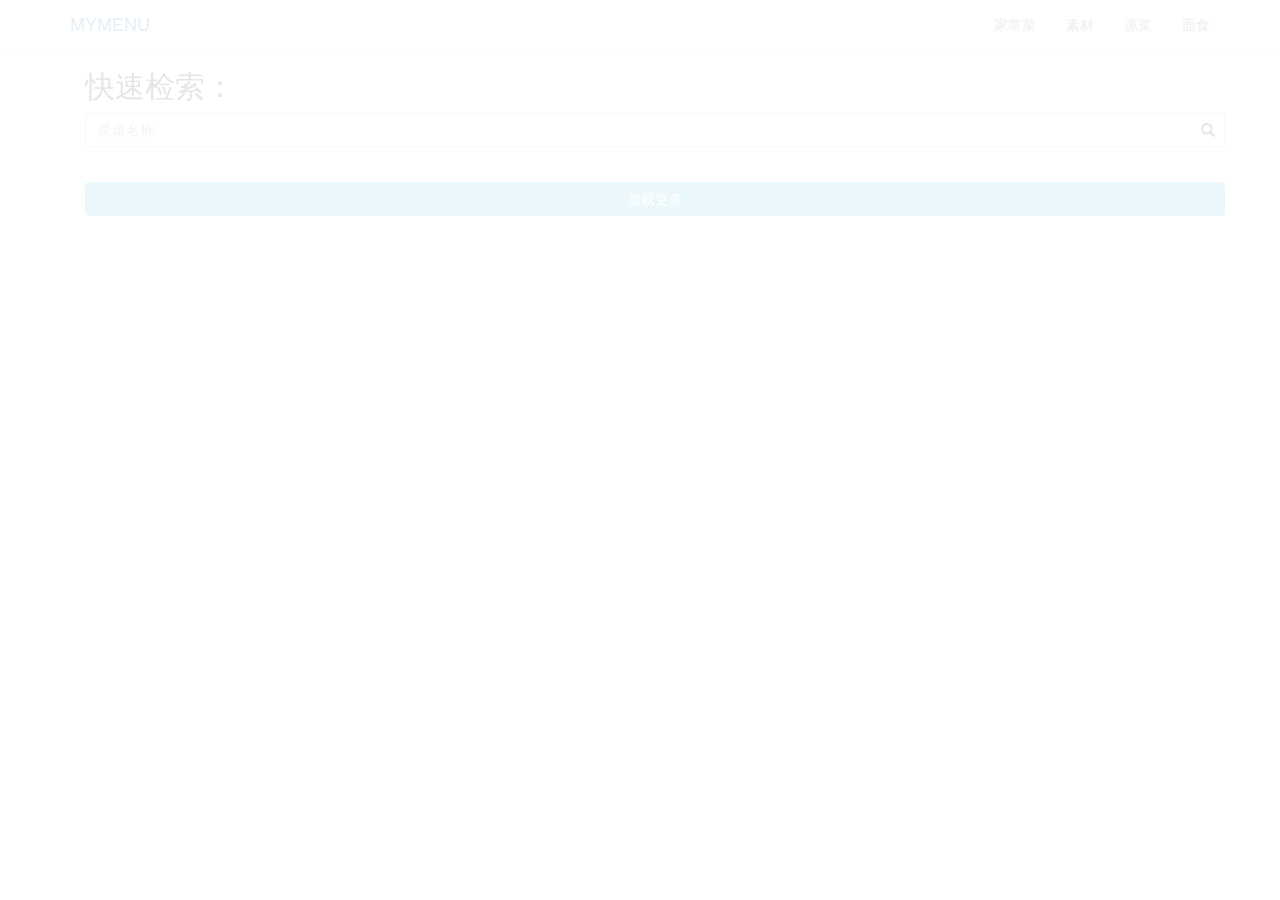
==== index.html @ b7604c9f "varsion 1.0 initial construction" ====
<!DOCTYPE html>
<html ng-app="myMenu">
<head lang="en">
  <meta charset="UTF-8">
  <meta name="viewport" content="width=device-width,initial-scale=1,user-scalable=no"/>
  <title>简化版的菜谱大全</title>
  <link rel="stylesheet" href="css/bootstrap.css"/>
  <link rel="stylesheet" href="css/base.css"/>
</head>
<body>
<div class="container">
  <div ng-view class="box"></div>
</div>

<script src="js/jquery-1.11.1.js"></script>
<script src="js/bootstrap.js"></script>
<script src="js/angular.js"></script>
<script src="js/angular-route.js"></script>
<script src="js/angular-animate.js"></script>

<script src="app/base.js"></script>
<script src="app/myCtrl.js"></script>
<script src="app/myDirective.js"></script>
<script src="app/myAnimate.js"></script>

</body>
</html>
---- css/base.css ----
body {
  background: #fff;
}
body .main {
  margin-top: 50px;
}
body .main .row {
  text-align: center;
}
body .main .row p {
  margin: 10px 0 15px 0;
}
body .main .row p .titleS {
  font-size: 18px;
  color: #993300;
}
body .main .row p .titleS:hover {
  text-decoration: none;
  background: #993300;
  color: #fff;
}
body .breadcrumb {
  background: none;
  padding: 20px 0 0 0;
  font-size: 18px;
}
body .img-lg #foodImg {
  display: block;
}
body .info {
  background: lightgray;
  max-width: 600px;
}
body .info p {
  padding: 10px 0;
  margin: 0;
  font-size: 1.25em;
  line-height: 1.6em;
}
@media (max-width: 768px) {
  body .img-lg h2 {
    font-size: 1.8em;
  }
}
@media (max-width: 300px) {
  body .img-lg h2 {
    font-size: 1.25em;
  }
}
body #searchFood {
  z-index: 10;
}
body #food {
  border-radius: 0;
}
body #searchPop {
  position: relative;
  top: -22px;
  z-index: 1;
}
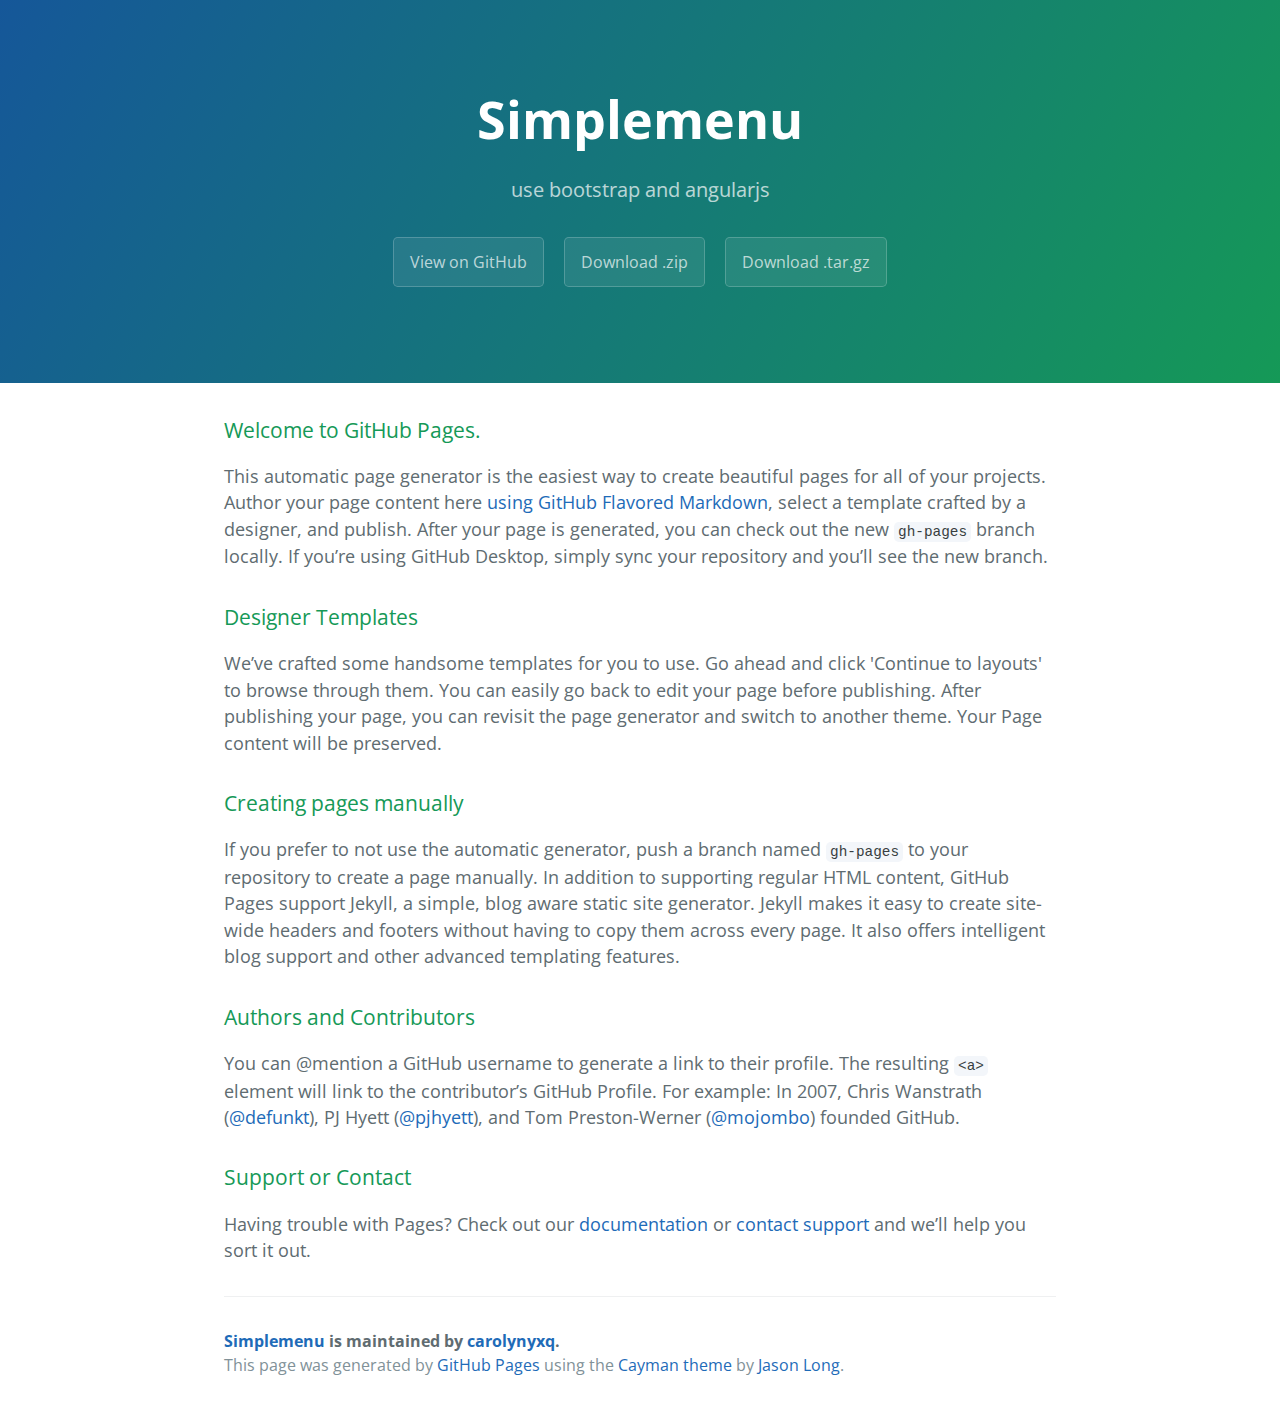
==== commit 256a9234: "Create gh-pages branch via GitHub" ====
--- a/index.html
+++ b/index.html
@@ -1,27 +1,57 @@
 <!DOCTYPE html>
-<html ng-app="myMenu">
-<head lang="en">
-  <meta charset="UTF-8">
-  <meta name="viewport" content="width=device-width,initial-scale=1,user-scalable=no"/>
-  <title>简化版的菜谱大全</title>
-  <link rel="stylesheet" href="css/bootstrap.css"/>
-  <link rel="stylesheet" href="css/base.css"/>
-</head>
-<body>
-<div class="container">
-  <div ng-view class="box"></div>
-</div>
+<html lang="en-us">
+  <head>
+    <meta charset="UTF-8">
+    <title>Simplemenu by carolynyxq</title>
+    <meta name="viewport" content="width=device-width, initial-scale=1">
+    <link rel="stylesheet" type="text/css" href="stylesheets/normalize.css" media="screen">
+    <link href='https://fonts.googleapis.com/css?family=Open+Sans:400,700' rel='stylesheet' type='text/css'>
+    <link rel="stylesheet" type="text/css" href="stylesheets/stylesheet.css" media="screen">
+    <link rel="stylesheet" type="text/css" href="stylesheets/github-light.css" media="screen">
+  </head>
+  <body>
+    <section class="page-header">
+      <h1 class="project-name">Simplemenu</h1>
+      <h2 class="project-tagline">use bootstrap and angularjs</h2>
+      <a href="https://github.com/carolynyxq/simpleMenu" class="btn">View on GitHub</a>
+      <a href="https://github.com/carolynyxq/simpleMenu/zipball/master" class="btn">Download .zip</a>
+      <a href="https://github.com/carolynyxq/simpleMenu/tarball/master" class="btn">Download .tar.gz</a>
+    </section>
 
-<script src="js/jquery-1.11.1.js"></script>
-<script src="js/bootstrap.js"></script>
-<script src="js/angular.js"></script>
-<script src="js/angular-route.js"></script>
-<script src="js/angular-animate.js"></script>
+    <section class="main-content">
+      <h3>
+<a id="welcome-to-github-pages" class="anchor" href="#welcome-to-github-pages" aria-hidden="true"><span aria-hidden="true" class="octicon octicon-link"></span></a>Welcome to GitHub Pages.</h3>
 
-<script src="app/base.js"></script>
-<script src="app/myCtrl.js"></script>
-<script src="app/myDirective.js"></script>
-<script src="app/myAnimate.js"></script>
+<p>This automatic page generator is the easiest way to create beautiful pages for all of your projects. Author your page content here <a href="https://guides.github.com/features/mastering-markdown/">using GitHub Flavored Markdown</a>, select a template crafted by a designer, and publish. After your page is generated, you can check out the new <code>gh-pages</code> branch locally. If you’re using GitHub Desktop, simply sync your repository and you’ll see the new branch.</p>
 
-</body>
-</html>+<h3>
+<a id="designer-templates" class="anchor" href="#designer-templates" aria-hidden="true"><span aria-hidden="true" class="octicon octicon-link"></span></a>Designer Templates</h3>
+
+<p>We’ve crafted some handsome templates for you to use. Go ahead and click 'Continue to layouts' to browse through them. You can easily go back to edit your page before publishing. After publishing your page, you can revisit the page generator and switch to another theme. Your Page content will be preserved.</p>
+
+<h3>
+<a id="creating-pages-manually" class="anchor" href="#creating-pages-manually" aria-hidden="true"><span aria-hidden="true" class="octicon octicon-link"></span></a>Creating pages manually</h3>
+
+<p>If you prefer to not use the automatic generator, push a branch named <code>gh-pages</code> to your repository to create a page manually. In addition to supporting regular HTML content, GitHub Pages support Jekyll, a simple, blog aware static site generator. Jekyll makes it easy to create site-wide headers and footers without having to copy them across every page. It also offers intelligent blog support and other advanced templating features.</p>
+
+<h3>
+<a id="authors-and-contributors" class="anchor" href="#authors-and-contributors" aria-hidden="true"><span aria-hidden="true" class="octicon octicon-link"></span></a>Authors and Contributors</h3>
+
+<p>You can @mention a GitHub username to generate a link to their profile. The resulting <code>&lt;a&gt;</code> element will link to the contributor’s GitHub Profile. For example: In 2007, Chris Wanstrath (<a href="https://github.com/defunkt" class="user-mention">@defunkt</a>), PJ Hyett (<a href="https://github.com/pjhyett" class="user-mention">@pjhyett</a>), and Tom Preston-Werner (<a href="https://github.com/mojombo" class="user-mention">@mojombo</a>) founded GitHub.</p>
+
+<h3>
+<a id="support-or-contact" class="anchor" href="#support-or-contact" aria-hidden="true"><span aria-hidden="true" class="octicon octicon-link"></span></a>Support or Contact</h3>
+
+<p>Having trouble with Pages? Check out our <a href="https://help.github.com/pages">documentation</a> or <a href="https://github.com/contact">contact support</a> and we’ll help you sort it out.</p>
+
+      <footer class="site-footer">
+        <span class="site-footer-owner"><a href="https://github.com/carolynyxq/simpleMenu">Simplemenu</a> is maintained by <a href="https://github.com/carolynyxq">carolynyxq</a>.</span>
+
+        <span class="site-footer-credits">This page was generated by <a href="https://pages.github.com">GitHub Pages</a> using the <a href="https://github.com/jasonlong/cayman-theme">Cayman theme</a> by <a href="https://twitter.com/jasonlong">Jason Long</a>.</span>
+      </footer>
+
+    </section>
+
+  
+  </body>
+</html>
--- a/stylesheets/stylesheet.css
+++ b/stylesheets/stylesheet.css
@@ -0,0 +1,245 @@
+* {
+  box-sizing: border-box; }
+
+body {
+  padding: 0;
+  margin: 0;
+  font-family: "Open Sans", "Helvetica Neue", Helvetica, Arial, sans-serif;
+  font-size: 16px;
+  line-height: 1.5;
+  color: #606c71; }
+
+a {
+  color: #1e6bb8;
+  text-decoration: none; }
+  a:hover {
+    text-decoration: underline; }
+
+.btn {
+  display: inline-block;
+  margin-bottom: 1rem;
+  color: rgba(255, 255, 255, 0.7);
+  background-color: rgba(255, 255, 255, 0.08);
+  border-color: rgba(255, 255, 255, 0.2);
+  border-style: solid;
+  border-width: 1px;
+  border-radius: 0.3rem;
+  transition: color 0.2s, background-color 0.2s, border-color 0.2s; }
+  .btn + .btn {
+    margin-left: 1rem; }
+
+.btn:hover {
+  color: rgba(255, 255, 255, 0.8);
+  text-decoration: none;
+  background-color: rgba(255, 255, 255, 0.2);
+  border-color: rgba(255, 255, 255, 0.3); }
+
+@media screen and (min-width: 64em) {
+  .btn {
+    padding: 0.75rem 1rem; } }
+
+@media screen and (min-width: 42em) and (max-width: 64em) {
+  .btn {
+    padding: 0.6rem 0.9rem;
+    font-size: 0.9rem; } }
+
+@media screen and (max-width: 42em) {
+  .btn {
+    display: block;
+    width: 100%;
+    padding: 0.75rem;
+    font-size: 0.9rem; }
+    .btn + .btn {
+      margin-top: 1rem;
+      margin-left: 0; } }
+
+.page-header {
+  color: #fff;
+  text-align: center;
+  background-color: #159957;
+  background-image: linear-gradient(120deg, #155799, #159957); }
+
+@media screen and (min-width: 64em) {
+  .page-header {
+    padding: 5rem 6rem; } }
+
+@media screen and (min-width: 42em) and (max-width: 64em) {
+  .page-header {
+    padding: 3rem 4rem; } }
+
+@media screen and (max-width: 42em) {
+  .page-header {
+    padding: 2rem 1rem; } }
+
+.project-name {
+  margin-top: 0;
+  margin-bottom: 0.1rem; }
+
+@media screen and (min-width: 64em) {
+  .project-name {
+    font-size: 3.25rem; } }
+
+@media screen and (min-width: 42em) and (max-width: 64em) {
+  .project-name {
+    font-size: 2.25rem; } }
+
+@media screen and (max-width: 42em) {
+  .project-name {
+    font-size: 1.75rem; } }
+
+.project-tagline {
+  margin-bottom: 2rem;
+  font-weight: normal;
+  opacity: 0.7; }
+
+@media screen and (min-width: 64em) {
+  .project-tagline {
+    font-size: 1.25rem; } }
+
+@media screen and (min-width: 42em) and (max-width: 64em) {
+  .project-tagline {
+    font-size: 1.15rem; } }
+
+@media screen and (max-width: 42em) {
+  .project-tagline {
+    font-size: 1rem; } }
+
+.main-content :first-child {
+  margin-top: 0; }
+.main-content img {
+  max-width: 100%; }
+.main-content h1, .main-content h2, .main-content h3, .main-content h4, .main-content h5, .main-content h6 {
+  margin-top: 2rem;
+  margin-bottom: 1rem;
+  font-weight: normal;
+  color: #159957; }
+.main-content p {
+  margin-bottom: 1em; }
+.main-content code {
+  padding: 2px 4px;
+  font-family: Consolas, "Liberation Mono", Menlo, Courier, monospace;
+  font-size: 0.9rem;
+  color: #383e41;
+  background-color: #f3f6fa;
+  border-radius: 0.3rem; }
+.main-content pre {
+  padding: 0.8rem;
+  margin-top: 0;
+  margin-bottom: 1rem;
+  font: 1rem Consolas, "Liberation Mono", Menlo, Courier, monospace;
+  color: #567482;
+  word-wrap: normal;
+  background-color: #f3f6fa;
+  border: solid 1px #dce6f0;
+  border-radius: 0.3rem; }
+  .main-content pre > code {
+    padding: 0;
+    margin: 0;
+    font-size: 0.9rem;
+    color: #567482;
+    word-break: normal;
+    white-space: pre;
+    background: transparent;
+    border: 0; }
+.main-content .highlight {
+  margin-bottom: 1rem; }
+  .main-content .highlight pre {
+    margin-bottom: 0;
+    word-break: normal; }
+.main-content .highlight pre, .main-content pre {
+  padding: 0.8rem;
+  overflow: auto;
+  font-size: 0.9rem;
+  line-height: 1.45;
+  border-radius: 0.3rem; }
+.main-content pre code, .main-content pre tt {
+  display: inline;
+  max-width: initial;
+  padding: 0;
+  margin: 0;
+  overflow: initial;
+  line-height: inherit;
+  word-wrap: normal;
+  background-color: transparent;
+  border: 0; }
+  .main-content pre code:before, .main-content pre code:after, .main-content pre tt:before, .main-content pre tt:after {
+    content: normal; }
+.main-content ul, .main-content ol {
+  margin-top: 0; }
+.main-content blockquote {
+  padding: 0 1rem;
+  margin-left: 0;
+  color: #819198;
+  border-left: 0.3rem solid #dce6f0; }
+  .main-content blockquote > :first-child {
+    margin-top: 0; }
+  .main-content blockquote > :last-child {
+    margin-bottom: 0; }
+.main-content table {
+  display: block;
+  width: 100%;
+  overflow: auto;
+  word-break: normal;
+  word-break: keep-all; }
+  .main-content table th {
+    font-weight: bold; }
+  .main-content table th, .main-content table td {
+    padding: 0.5rem 1rem;
+    border: 1px solid #e9ebec; }
+.main-content dl {
+  padding: 0; }
+  .main-content dl dt {
+    padding: 0;
+    margin-top: 1rem;
+    font-size: 1rem;
+    font-weight: bold; }
+  .main-content dl dd {
+    padding: 0;
+    margin-bottom: 1rem; }
+.main-content hr {
+  height: 2px;
+  padding: 0;
+  margin: 1rem 0;
+  background-color: #eff0f1;
+  border: 0; }
+
+@media screen and (min-width: 64em) {
+  .main-content {
+    max-width: 64rem;
+    padding: 2rem 6rem;
+    margin: 0 auto;
+    font-size: 1.1rem; } }
+
+@media screen and (min-width: 42em) and (max-width: 64em) {
+  .main-content {
+    padding: 2rem 4rem;
+    font-size: 1.1rem; } }
+
+@media screen and (max-width: 42em) {
+  .main-content {
+    padding: 2rem 1rem;
+    font-size: 1rem; } }
+
+.site-footer {
+  padding-top: 2rem;
+  margin-top: 2rem;
+  border-top: solid 1px #eff0f1; }
+
+.site-footer-owner {
+  display: block;
+  font-weight: bold; }
+
+.site-footer-credits {
+  color: #819198; }
+
+@media screen and (min-width: 64em) {
+  .site-footer {
+    font-size: 1rem; } }
+
+@media screen and (min-width: 42em) and (max-width: 64em) {
+  .site-footer {
+    font-size: 1rem; } }
+
+@media screen and (max-width: 42em) {
+  .site-footer {
+    font-size: 0.9rem; } }
--- a/stylesheets/github-light.css
+++ b/stylesheets/github-light.css
@@ -0,0 +1,124 @@
+/*
+The MIT License (MIT)
+
+Copyright (c) 2016 GitHub, Inc.
+
+Permission is hereby granted, free of charge, to any person obtaining a copy
+of this software and associated documentation files (the "Software"), to deal
+in the Software without restriction, including without limitation the rights
+to use, copy, modify, merge, publish, distribute, sublicense, and/or sell
+copies of the Software, and to permit persons to whom the Software is
+furnished to do so, subject to the following conditions:
+
+The above copyright notice and this permission notice shall be included in all
+copies or substantial portions of the Software.
+
+THE SOFTWARE IS PROVIDED "AS IS", WITHOUT WARRANTY OF ANY KIND, EXPRESS OR
+IMPLIED, INCLUDING BUT NOT LIMITED TO THE WARRANTIES OF MERCHANTABILITY,
+FITNESS FOR A PARTICULAR PURPOSE AND NONINFRINGEMENT. IN NO EVENT SHALL THE
+AUTHORS OR COPYRIGHT HOLDERS BE LIABLE FOR ANY CLAIM, DAMAGES OR OTHER
+LIABILITY, WHETHER IN AN ACTION OF CONTRACT, TORT OR OTHERWISE, ARISING FROM,
+OUT OF OR IN CONNECTION WITH THE SOFTWARE OR THE USE OR OTHER DEALINGS IN THE
+SOFTWARE.
+
+*/
+
+.pl-c /* comment */ {
+  color: #969896;
+}
+
+.pl-c1 /* constant, variable.other.constant, support, meta.property-name, support.constant, support.variable, meta.module-reference, markup.raw, meta.diff.header */,
+.pl-s .pl-v /* string variable */ {
+  color: #0086b3;
+}
+
+.pl-e /* entity */,
+.pl-en /* entity.name */ {
+  color: #795da3;
+}
+
+.pl-smi /* variable.parameter.function, storage.modifier.package, storage.modifier.import, storage.type.java, variable.other */,
+.pl-s .pl-s1 /* string source */ {
+  color: #333;
+}
+
+.pl-ent /* entity.name.tag */ {
+  color: #63a35c;
+}
+
+.pl-k /* keyword, storage, storage.type */ {
+  color: #a71d5d;
+}
+
+.pl-s /* string */,
+.pl-pds /* punctuation.definition.string, string.regexp.character-class */,
+.pl-s .pl-pse .pl-s1 /* string punctuation.section.embedded source */,
+.pl-sr /* string.regexp */,
+.pl-sr .pl-cce /* string.regexp constant.character.escape */,
+.pl-sr .pl-sre /* string.regexp source.ruby.embedded */,
+.pl-sr .pl-sra /* string.regexp string.regexp.arbitrary-repitition */ {
+  color: #183691;
+}
+
+.pl-v /* variable */ {
+  color: #ed6a43;
+}
+
+.pl-id /* invalid.deprecated */ {
+  color: #b52a1d;
+}
+
+.pl-ii /* invalid.illegal */ {
+  color: #f8f8f8;
+  background-color: #b52a1d;
+}
+
+.pl-sr .pl-cce /* string.regexp constant.character.escape */ {
+  font-weight: bold;
+  color: #63a35c;
+}
+
+.pl-ml /* markup.list */ {
+  color: #693a17;
+}
+
+.pl-mh /* markup.heading */,
+.pl-mh .pl-en /* markup.heading entity.name */,
+.pl-ms /* meta.separator */ {
+  font-weight: bold;
+  color: #1d3e81;
+}
+
+.pl-mq /* markup.quote */ {
+  color: #008080;
+}
+
+.pl-mi /* markup.italic */ {
+  font-style: italic;
+  color: #333;
+}
+
+.pl-mb /* markup.bold */ {
+  font-weight: bold;
+  color: #333;
+}
+
+.pl-md /* markup.deleted, meta.diff.header.from-file */ {
+  color: #bd2c00;
+  background-color: #ffecec;
+}
+
+.pl-mi1 /* markup.inserted, meta.diff.header.to-file */ {
+  color: #55a532;
+  background-color: #eaffea;
+}
+
+.pl-mdr /* meta.diff.range */ {
+  font-weight: bold;
+  color: #795da3;
+}
+
+.pl-mo /* meta.output */ {
+  color: #1d3e81;
+}
+
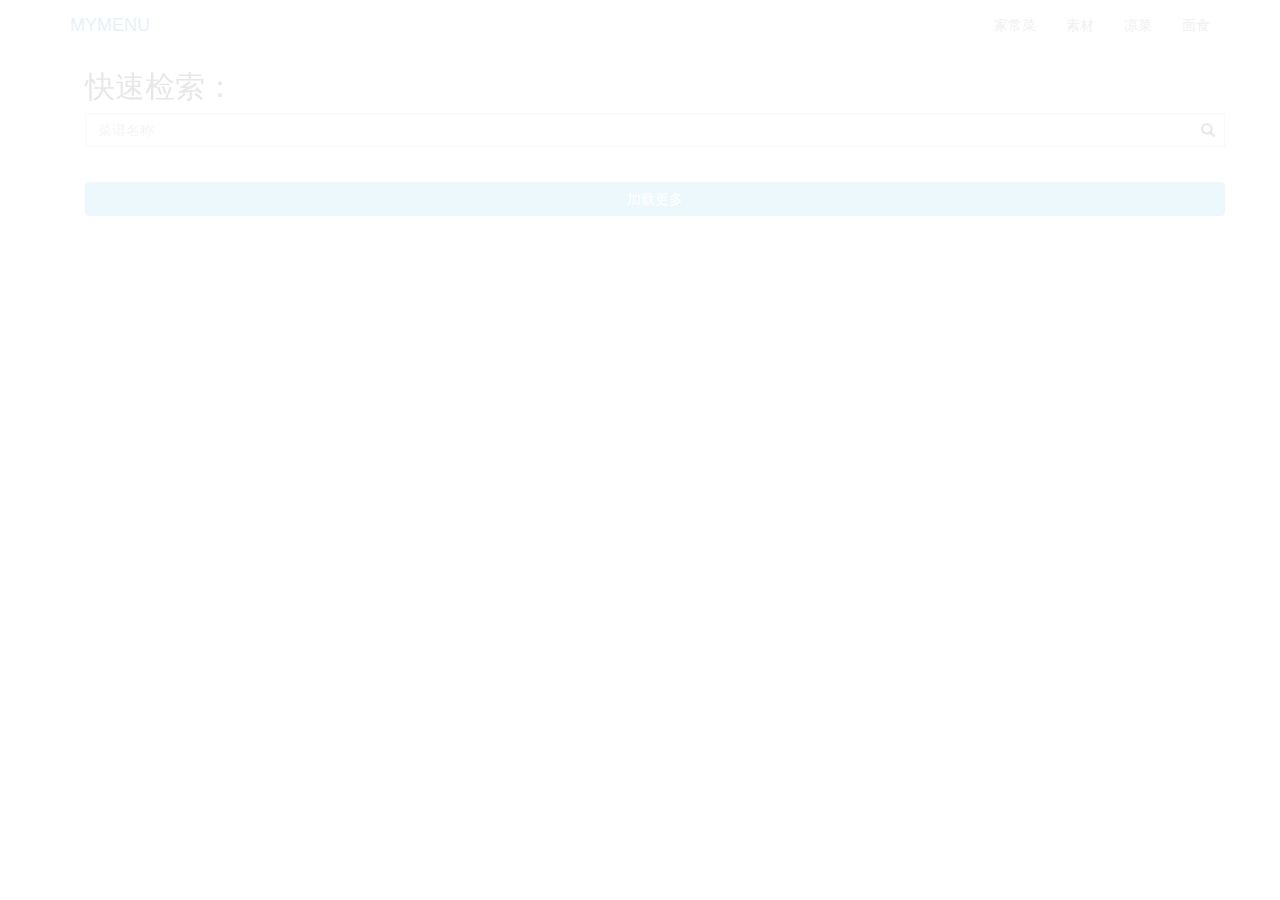
==== commit 715cd789: "add my files" ====
--- a/index.html
+++ b/index.html
@@ -1,57 +1,27 @@
 <!DOCTYPE html>
-<html lang="en-us">
-  <head>
-    <meta charset="UTF-8">
-    <title>Simplemenu by carolynyxq</title>
-    <meta name="viewport" content="width=device-width, initial-scale=1">
-    <link rel="stylesheet" type="text/css" href="stylesheets/normalize.css" media="screen">
-    <link href='https://fonts.googleapis.com/css?family=Open+Sans:400,700' rel='stylesheet' type='text/css'>
-    <link rel="stylesheet" type="text/css" href="stylesheets/stylesheet.css" media="screen">
-    <link rel="stylesheet" type="text/css" href="stylesheets/github-light.css" media="screen">
-  </head>
-  <body>
-    <section class="page-header">
-      <h1 class="project-name">Simplemenu</h1>
-      <h2 class="project-tagline">use bootstrap and angularjs</h2>
-      <a href="https://github.com/carolynyxq/simpleMenu" class="btn">View on GitHub</a>
-      <a href="https://github.com/carolynyxq/simpleMenu/zipball/master" class="btn">Download .zip</a>
-      <a href="https://github.com/carolynyxq/simpleMenu/tarball/master" class="btn">Download .tar.gz</a>
-    </section>
+<html ng-app="myMenu">
+<head lang="en">
+  <meta charset="UTF-8">
+  <meta name="viewport" content="width=device-width,initial-scale=1,user-scalable=no"/>
+  <title>简化版的菜谱大全</title>
+  <link rel="stylesheet" href="css/bootstrap.css"/>
+  <link rel="stylesheet" href="css/base.css"/>
+</head>
+<body>
+<div class="container">
+  <div ng-view class="box"></div>
+</div>
 
-    <section class="main-content">
-      <h3>
-<a id="welcome-to-github-pages" class="anchor" href="#welcome-to-github-pages" aria-hidden="true"><span aria-hidden="true" class="octicon octicon-link"></span></a>Welcome to GitHub Pages.</h3>
+<script src="js/jquery-1.11.1.js"></script>
+<script src="js/bootstrap.js"></script>
+<script src="js/angular.js"></script>
+<script src="js/angular-route.js"></script>
+<script src="js/angular-animate.js"></script>
 
-<p>This automatic page generator is the easiest way to create beautiful pages for all of your projects. Author your page content here <a href="https://guides.github.com/features/mastering-markdown/">using GitHub Flavored Markdown</a>, select a template crafted by a designer, and publish. After your page is generated, you can check out the new <code>gh-pages</code> branch locally. If you’re using GitHub Desktop, simply sync your repository and you’ll see the new branch.</p>
+<script src="app/base.js"></script>
+<script src="app/myCtrl.js"></script>
+<script src="app/myDirective.js"></script>
+<script src="app/myAnimate.js"></script>
 
-<h3>
-<a id="designer-templates" class="anchor" href="#designer-templates" aria-hidden="true"><span aria-hidden="true" class="octicon octicon-link"></span></a>Designer Templates</h3>
-
-<p>We’ve crafted some handsome templates for you to use. Go ahead and click 'Continue to layouts' to browse through them. You can easily go back to edit your page before publishing. After publishing your page, you can revisit the page generator and switch to another theme. Your Page content will be preserved.</p>
-
-<h3>
-<a id="creating-pages-manually" class="anchor" href="#creating-pages-manually" aria-hidden="true"><span aria-hidden="true" class="octicon octicon-link"></span></a>Creating pages manually</h3>
-
-<p>If you prefer to not use the automatic generator, push a branch named <code>gh-pages</code> to your repository to create a page manually. In addition to supporting regular HTML content, GitHub Pages support Jekyll, a simple, blog aware static site generator. Jekyll makes it easy to create site-wide headers and footers without having to copy them across every page. It also offers intelligent blog support and other advanced templating features.</p>
-
-<h3>
-<a id="authors-and-contributors" class="anchor" href="#authors-and-contributors" aria-hidden="true"><span aria-hidden="true" class="octicon octicon-link"></span></a>Authors and Contributors</h3>
-
-<p>You can @mention a GitHub username to generate a link to their profile. The resulting <code>&lt;a&gt;</code> element will link to the contributor’s GitHub Profile. For example: In 2007, Chris Wanstrath (<a href="https://github.com/defunkt" class="user-mention">@defunkt</a>), PJ Hyett (<a href="https://github.com/pjhyett" class="user-mention">@pjhyett</a>), and Tom Preston-Werner (<a href="https://github.com/mojombo" class="user-mention">@mojombo</a>) founded GitHub.</p>
-
-<h3>
-<a id="support-or-contact" class="anchor" href="#support-or-contact" aria-hidden="true"><span aria-hidden="true" class="octicon octicon-link"></span></a>Support or Contact</h3>
-
-<p>Having trouble with Pages? Check out our <a href="https://help.github.com/pages">documentation</a> or <a href="https://github.com/contact">contact support</a> and we’ll help you sort it out.</p>
-
-      <footer class="site-footer">
-        <span class="site-footer-owner"><a href="https://github.com/carolynyxq/simpleMenu">Simplemenu</a> is maintained by <a href="https://github.com/carolynyxq">carolynyxq</a>.</span>
-
-        <span class="site-footer-credits">This page was generated by <a href="https://pages.github.com">GitHub Pages</a> using the <a href="https://github.com/jasonlong/cayman-theme">Cayman theme</a> by <a href="https://twitter.com/jasonlong">Jason Long</a>.</span>
-      </footer>
-
-    </section>
-
-  
-  </body>
-</html>
+</body>
+</html>--- a/css/base.css
+++ b/css/base.css
@@ -0,0 +1,60 @@
+body {
+  background: #fff;
+}
+body .main {
+  margin-top: 50px;
+}
+body .main .row {
+  text-align: center;
+}
+body .main .row p {
+  margin: 10px 0 15px 0;
+}
+body .main .row p .titleS {
+  font-size: 18px;
+  color: #993300;
+}
+body .main .row p .titleS:hover {
+  text-decoration: none;
+  background: #993300;
+  color: #fff;
+}
+body .breadcrumb {
+  background: none;
+  padding: 20px 0 0 0;
+  font-size: 18px;
+}
+body .img-lg #foodImg {
+  display: block;
+}
+body .info {
+  background: lightgray;
+  max-width: 600px;
+}
+body .info p {
+  padding: 10px 0;
+  margin: 0;
+  font-size: 1.25em;
+  line-height: 1.6em;
+}
+@media (max-width: 768px) {
+  body .img-lg h2 {
+    font-size: 1.8em;
+  }
+}
+@media (max-width: 300px) {
+  body .img-lg h2 {
+    font-size: 1.25em;
+  }
+}
+body #searchFood {
+  z-index: 10;
+}
+body #food {
+  border-radius: 0;
+}
+body #searchPop {
+  position: relative;
+  top: -22px;
+  z-index: 1;
+}
